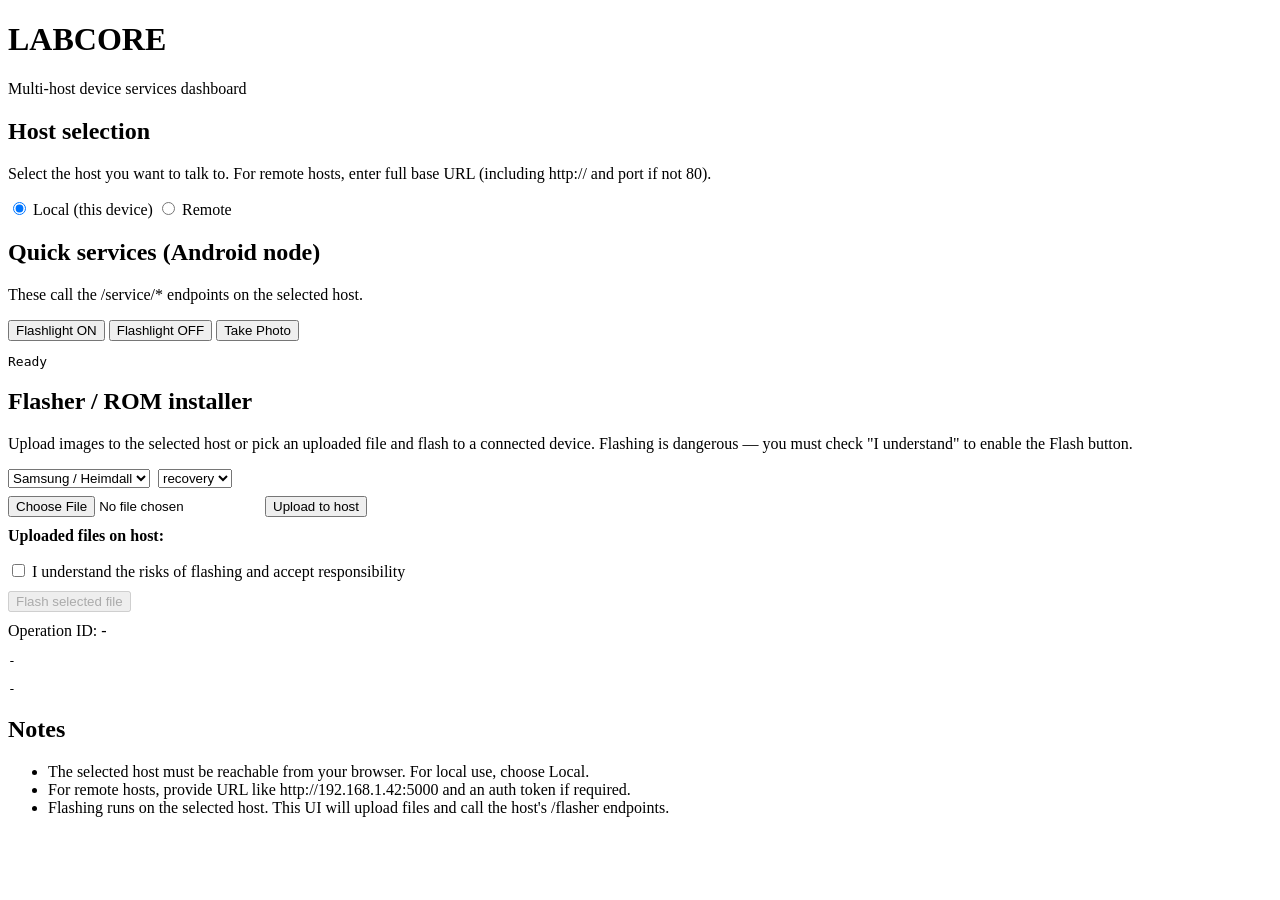
==== Android_Codes/templates/index.html @ 8418b094 "Add integrated dashboard template with host selection and flasher UI" ====
<!DOCTYPE html>
<html>
<head>
  <meta charset="utf-8" />
  <title>LabCore Dashboard</title>
  <link rel="stylesheet" href="/static/style.css">
</head>
<body>
  <div class="container">
    <h1>LABCORE</h1>
    <p>Multi-host device services dashboard</p>

    <section>
      <h2>Host selection</h2>
      <p>Select the host you want to talk to. For remote hosts, enter full base URL (including http:// and port if not 80).</p>
      <label><input type="radio" name="hostmode" value="local" checked> Local (this device)</label>
      <label><input type="radio" name="hostmode" value="remote"> Remote</label>
      <div id="remoteHostRow" style="display:none; margin-top:8px;">
        <input id="remoteHost" type="text" placeholder="http://192.168.1.42:5000" style="width:100%" />
        <input id="authToken" type="text" placeholder="Optional: Bearer token" style="width:100%; margin-top:6px;" />
      </div>
    </section>

    <section>
      <h2>Quick services (Android node)</h2>
      <p>These call the /service/* endpoints on the selected host.</p>
      <button id="btnFlashOn">Flashlight ON</button>
      <button id="btnFlashOff">Flashlight OFF</button>
      <button id="btnPhoto">Take Photo</button>
      <pre id="quickStatus">Ready</pre>
    </section>

    <section>
      <h2>Flasher / ROM installer</h2>
      <p>Upload images to the selected host or pick an uploaded file and flash to a connected device. Flashing is dangerous — you must check "I understand" to enable the Flash button.</p>

      <div style="display:flex; gap:8px; align-items:center; margin-bottom:8px;">
        <select id="deviceType">
          <option value="samsung">Samsung / Heimdall</option>
          <option value="fastboot">Fastboot</option>
          <option value="adb">ADB / Sideload</option>
        </select>

        <select id="targetPart">
          <option value="recovery">recovery</option>
          <option value="boot">boot</option>
          <option value="system">system</option>
          <option value="pit">pit</option>
          <option value="cache">cache</option>
          <option value="sideload">sideload</option>
        </select>
      </div>

      <div>
        <input id="fileInput" type="file" />
        <button id="btnUpload">Upload to host</button>
      </div>

      <div style="margin-top:10px;">
        <strong>Uploaded files on host:</strong>
        <ul id="hostsFiles"></ul>
      </div>

      <div style="margin-top:10px;">
        <label><input type="checkbox" id="confirmCheck"> I understand the risks of flashing and accept responsibility</label>
      </div>

      <div style="margin-top:10px;">
        <button id="btnFlash" disabled>Flash selected file</button>
      </div>

      <div style="margin-top:10px;">
        <label>Operation ID: <span id="opid">-</span></label>
        <pre id="opStatus">-</pre>
        <pre id="opLog">-</pre>
      </div>
    </section>

    <section>
      <h2>Notes</h2>
      <ul>
        <li>The selected host must be reachable from your browser. For local use, choose Local.</li>
        <li>For remote hosts, provide URL like http://192.168.1.42:5000 and an auth token if required.</li>
        <li>Flashing runs on the selected host. This UI will upload files and call the host's /flasher endpoints.</li>
      </ul>
    </section>

  </div>

  <script src="/static/flasher.js"></script>
</body>
</html>
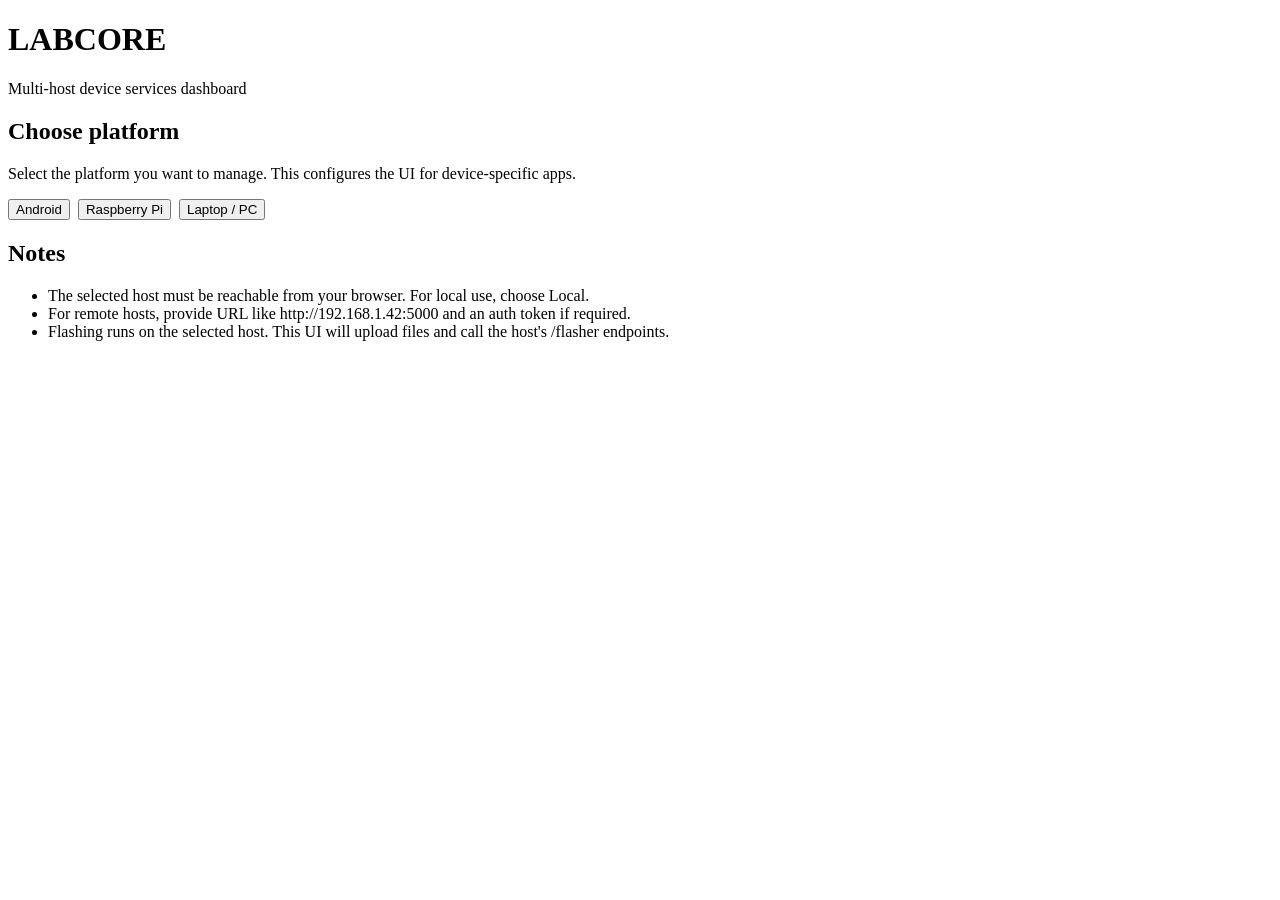
==== commit c35df454: "UI: Add platform selection and per-platform sections; keep Android flasher/flashlight UI, placeholde" ====
--- a/Android_Codes/templates/index.html
+++ b/Android_Codes/templates/index.html
@@ -10,7 +10,17 @@
     <h1>LABCORE</h1>
     <p>Multi-host device services dashboard</p>
 
-    <section>
+    <section id="platformSelectSection">
+      <h2>Choose platform</h2>
+      <p>Select the platform you want to manage. This configures the UI for device-specific apps.</p>
+      <div style="display:flex; gap:8px;">
+        <button id="btnPlatformAndroid">Android</button>
+        <button id="btnPlatformPi">Raspberry Pi</button>
+        <button id="btnPlatformLaptop">Laptop / PC</button>
+      </div>
+    </section>
+
+    <section id="hostConfigSection" style="display:none; margin-top:12px;">
       <h2>Host selection</h2>
       <p>Select the host you want to talk to. For remote hosts, enter full base URL (including http:// and port if not 80).</p>
       <label><input type="radio" name="hostmode" value="local" checked> Local (this device)</label>
@@ -21,59 +31,84 @@
       </div>
     </section>
 
-    <section>
-      <h2>Quick services (Android node)</h2>
-      <p>These call the /service/* endpoints on the selected host.</p>
-      <button id="btnFlashOn">Flashlight ON</button>
-      <button id="btnFlashOff">Flashlight OFF</button>
-      <button id="btnPhoto">Take Photo</button>
-      <pre id="quickStatus">Ready</pre>
+    <!-- Android UI -->
+    <section id="androidSection" style="display:none; margin-top:12px;">
+      <h2>Android node</h2>
+      <p>Android services and apps for this host.</p>
+
+      <div>
+        <h3>Quick services</h3>
+        <p>These call the /service/* endpoints on the selected host.</p>
+        <button id="btnFlashOn">Flashlight ON</button>
+        <button id="btnFlashOff">Flashlight OFF</button>
+        <button id="btnPhoto">Take Photo</button>
+        <pre id="quickStatus">Ready</pre>
+      </div>
+
+      <div style="margin-top:12px;">
+        <h3>Apps</h3>
+        <p>Select an app to open.</p>
+        <button id="btnAppFlashlight">Flashlight (app)</button>
+        <button id="btnAppHeimdall">Heimdall (flasher) — disabled</button>
+      </div>
+
+      <div style="margin-top:12px;">
+        <h3>Flasher / ROM installer</h3>
+        <p>Upload images to the selected host or pick an uploaded file and flash to a connected device. Flashing is dangerous — you must check "I understand" to enable the Flash button.</p>
+
+        <div style="display:flex; gap:8px; align-items:center; margin-bottom:8px;">
+          <select id="deviceType">
+            <option value="samsung">Samsung / Heimdall</option>
+            <option value="fastboot">Fastboot</option>
+            <option value="adb">ADB / Sideload</option>
+          </select>
+
+          <select id="targetPart">
+            <option value="recovery">recovery</option>
+            <option value="boot">boot</option>
+            <option value="system">system</option>
+            <option value="pit">pit</option>
+            <option value="cache">cache</option>
+            <option value="sideload">sideload</option>
+          </select>
+        </div>
+
+        <div>
+          <input id="fileInput" type="file" />
+          <button id="btnUpload">Upload to host</button>
+        </div>
+
+        <div style="margin-top:10px;">
+          <strong>Uploaded files on host:</strong>
+          <ul id="hostsFiles"></ul>
+        </div>
+
+        <div style="margin-top:10px;">
+          <label><input type="checkbox" id="confirmCheck"> I understand the risks of flashing and accept responsibility</label>
+        </div>
+
+        <div style="margin-top:10px;">
+          <button id="btnFlash" disabled>Flash selected file</button>
+        </div>
+
+        <div style="margin-top:10px;">
+          <label>Operation ID: <span id="opid">-</span></label>
+          <pre id="opStatus">-</pre>
+          <pre id="opLog">-</pre>
+        </div>
+      </div>
     </section>
 
-    <section>
-      <h2>Flasher / ROM installer</h2>
-      <p>Upload images to the selected host or pick an uploaded file and flash to a connected device. Flashing is dangerous — you must check "I understand" to enable the Flash button.</p>
+    <!-- Pi placeholder -->
+    <section id="piSection" style="display:none; margin-top:12px;">
+      <h2>Raspberry Pi node</h2>
+      <p>Placeholder: no Pi apps installed yet. This section is reserved for future Pi services.</p>
+    </section>
 
-      <div style="display:flex; gap:8px; align-items:center; margin-bottom:8px;">
-        <select id="deviceType">
-          <option value="samsung">Samsung / Heimdall</option>
-          <option value="fastboot">Fastboot</option>
-          <option value="adb">ADB / Sideload</option>
-        </select>
-
-        <select id="targetPart">
-          <option value="recovery">recovery</option>
-          <option value="boot">boot</option>
-          <option value="system">system</option>
-          <option value="pit">pit</option>
-          <option value="cache">cache</option>
-          <option value="sideload">sideload</option>
-        </select>
-      </div>
-
-      <div>
-        <input id="fileInput" type="file" />
-        <button id="btnUpload">Upload to host</button>
-      </div>
-
-      <div style="margin-top:10px;">
-        <strong>Uploaded files on host:</strong>
-        <ul id="hostsFiles"></ul>
-      </div>
-
-      <div style="margin-top:10px;">
-        <label><input type="checkbox" id="confirmCheck"> I understand the risks of flashing and accept responsibility</label>
-      </div>
-
-      <div style="margin-top:10px;">
-        <button id="btnFlash" disabled>Flash selected file</button>
-      </div>
-
-      <div style="margin-top:10px;">
-        <label>Operation ID: <span id="opid">-</span></label>
-        <pre id="opStatus">-</pre>
-        <pre id="opLog">-</pre>
-      </div>
+    <!-- Laptop placeholder -->
+    <section id="laptopSection" style="display:none; margin-top:12px;">
+      <h2>Laptop / PC node</h2>
+      <p>Placeholder: no Laptop apps installed yet. This section is reserved for future PC services.</p>
     </section>
 
     <section>
